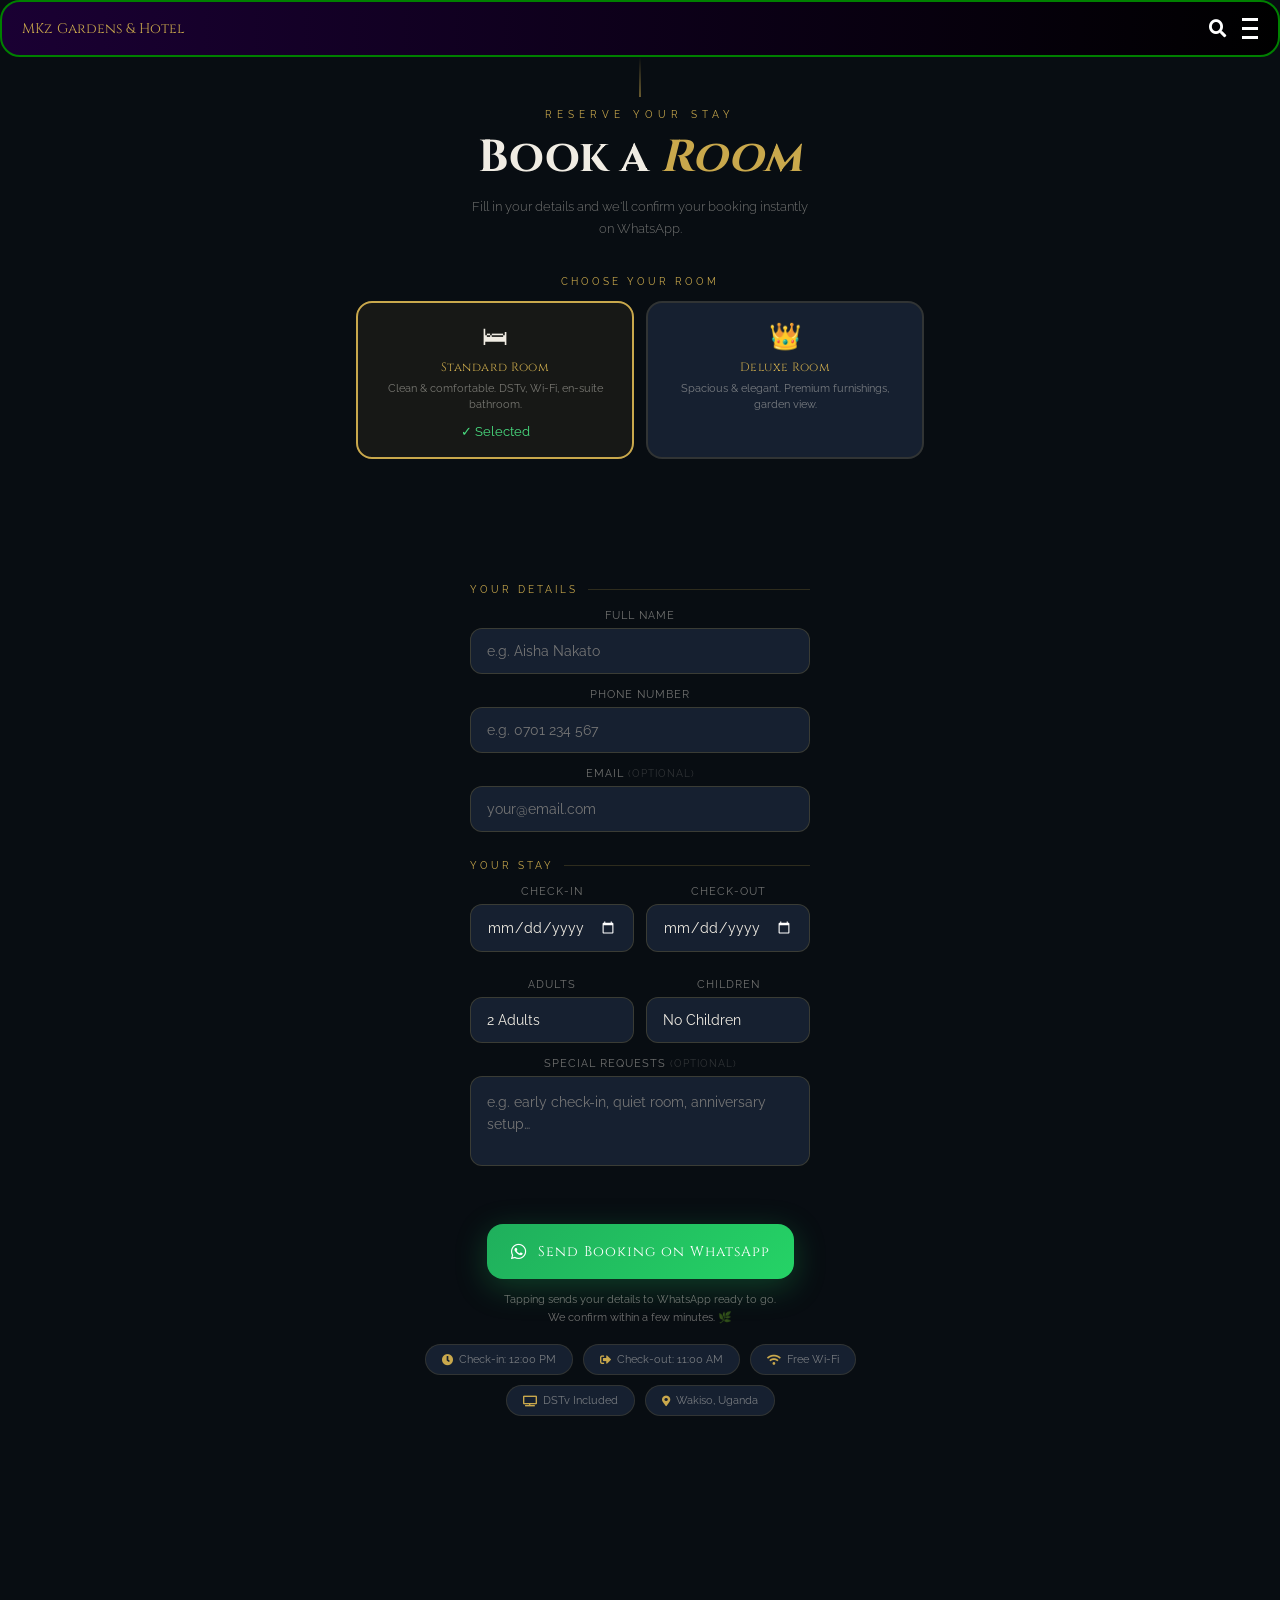
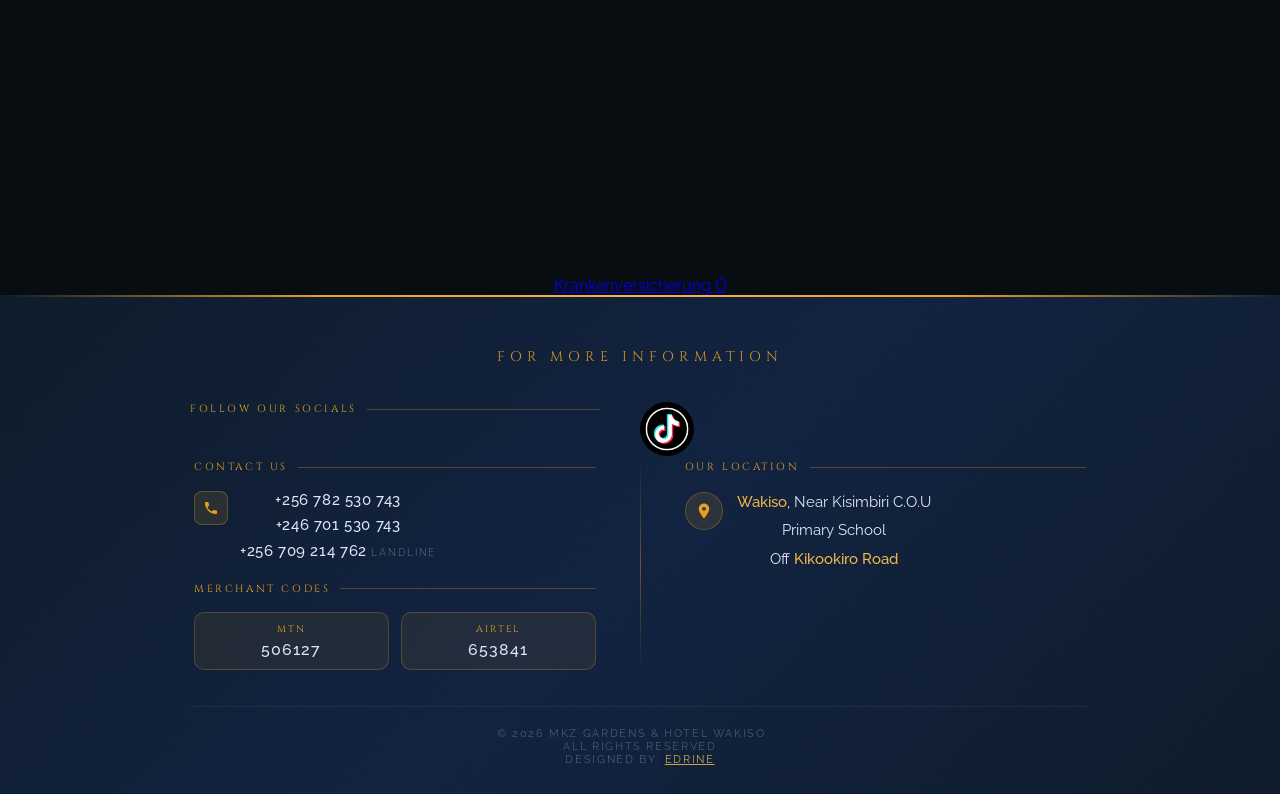
==== booking.html @ ac95d545 "Add files via upload" ====
<!DOCTYPE html>
<html lang="en">
<head>
  <meta charset="UTF-8">
  <meta name="viewport" content="width=device-width, initial-scale=1.0, user-scalable=no">
  <meta name="description" content="Book a room at MKz Gardens & Hotel Wakiso. Standard and Deluxe rooms available. Book via WhatsApp instantly.">
  <meta name="robots" content="index, follow">
  <meta property="og:title" content="Book a Room — MKz Gardens & Hotel Wakiso">
  <meta property="og:description" content="Reserve your room at MKz Gardens & Hotel. Instant WhatsApp booking.">
  <title>Book a Room — MKz Gardens & Hotel Wakiso</title>
  
    <link rel="stylesheet" href="style.css">

  <link href="https://fonts.googleapis.com/css2?family=Cinzel:wght@400;600;700&family=Raleway:wght@300;400;500;600&display=swap" rel="stylesheet">
  <link rel="stylesheet" href="https://cdnjs.cloudflare.com/ajax/libs/font-awesome/5.1.0/css/all.css" crossorigin="anonymous">
  <link rel="stylesheet" href="style-hamburger.css">
  <link rel="stylesheet" href="style-search.css">

  <style>
    *, *::before, *::after { box-sizing: border-box; margin: 0; padding: 0; }

    :root {
      --green: #0f3d2e;
      --gold: #c9a84c;
      --gold-light: #e8c97a;
      --dark: #080d12;
      --dark2: #0f1820;
      --dark3: #162030;
      --white: #f0ece3;
      --muted: rgba(240,236,227,0.45);
    }

    html { scroll-behavior: smooth; }

    body {
      background: var(--dark);
      color: var(--white);
      font-family: 'Raleway', sans-serif;
      min-height: 100vh;
      overflow-x: hidden;
    }

    /* NAV */
    nav {
      display: flex;
      justify-content: space-between;
      align-items: center;
      background: linear-gradient(to right, #1a0033, #000);
      border: 2px solid green;
      border-radius: 20px;
      padding: 10px 20px;
      font-size: 16px;
      color: #fff;
      position: sticky;
      top: 0;
      z-index: 1000;
    }
    .logo { font-family: 'Cinzel', serif; font-size: 14px; color: var(--gold); }

    /* PAGE HEADER */
    .page-header {
      text-align: center;
      padding: 52px 20px 36px;
      position: relative;
    }
    .page-header::before {
      content: '';
      position: absolute;
      top: 0; left: 50%; transform: translateX(-50%);
      width: 1px; height: 40px;
      background: linear-gradient(to bottom, transparent, var(--gold));
    }
    .page-eyebrow {
      font-size: 10px;
      letter-spacing: 5px;
      text-transform: uppercase;
      color: var(--gold);
      margin-bottom: 12px;
    }
    .page-header h1 {
      font-family: 'Cinzel', serif;
      font-size: clamp(1.8rem, 6vw, 2.8rem);
      color: var(--white);
      line-height: 1.15;
      margin-bottom: 12px;
    }
    .page-header h1 em { font-style: italic; color: var(--gold); }
    .page-header p {
      font-size: 13px;
      color: var(--muted);
      font-weight: 300;
      max-width: 340px;
      margin: 0 auto;
      line-height: 1.7;
    }

    /* ROOM PICKER */
    .room-picker {
      padding: 0 16px 32px;
      max-width: 600px;
      margin: 0 auto;
    }
    .picker-label {
      font-size: 10px;
      letter-spacing: 3px;
      text-transform: uppercase;
      color: var(--gold);
      margin-bottom: 14px;
      text-align: center;
    }
    .room-cards {
      display: grid;
      grid-template-columns: 1fr 1fr;
      gap: 12px;
    }
    .room-card {
      background: var(--dark3);
      border: 2px solid rgba(201,168,76,0.15);
      border-radius: 16px;
      padding: 18px 14px;
      cursor: pointer;
      transition: border-color 0.3s, background 0.3s, transform 0.2s;
      text-align: center;
      user-select: none;
    }
    .room-card:hover { transform: translateY(-2px); border-color: rgba(201,168,76,0.4); }
    .room-card.selected {
      border-color: var(--gold);
      background: rgba(201,168,76,0.08);
    }
    .room-card.selected .room-check { opacity: 1; }
    .room-ico { font-size: 26px; margin-bottom: 8px; }
    .room-name {
      font-family: 'Cinzel', serif;
      font-size: 12px;
      color: var(--gold);
      letter-spacing: 0.5px;
      margin-bottom: 6px;
    }
    .room-desc { font-size: 11px; color: var(--muted); line-height: 1.5; }
    .room-check {
      opacity: 0;
      font-size: 13px;
      color: #4ade80;
      margin-top: 10px;
      transition: opacity 0.3s;
    }

    /* FORM */
    .booking-form-wrap {
      padding: 0 16px 16px;
      max-width: 600px;
      margin: 0 auto;
    }
    .form-section-label {
      font-size: 10px;
      letter-spacing: 3px;
      text-transform: uppercase;
      color: var(--gold);
      margin-bottom: 14px;
      margin-top: 28px;
      display: flex;
      align-items: center;
      gap: 10px;
    }
    .form-section-label::after {
      content: '';
      flex: 1;
      height: 1px;
      background: rgba(201,168,76,0.2);
    }
    .field { margin-bottom: 14px; }
    .field label {
      display: block;
      font-size: 11px;
      letter-spacing: 1px;
      text-transform: uppercase;
      color: var(--muted);
      margin-bottom: 6px;
    }
    .field input,
    .field select,
    .field textarea {
      width: 100%;
      background: var(--dark3);
      border: 1px solid rgba(201,168,76,0.2);
      border-radius: 12px;
      padding: 14px 16px;
      color: var(--white);
      font-family: 'Raleway', sans-serif;
      font-size: 14px;
      outline: none;
      transition: border-color 0.3s, background 0.3s;
      appearance: none;
      -webkit-appearance: none;
    }
    .field input:focus,
    .field select:focus,
    .field textarea:focus {
      border-color: var(--gold);
      background: rgba(201,168,76,0.05);
    }
    .field input[type="date"] { color-scheme: dark; }
    .field select option { background: #162030; }
    .field textarea { resize: none; height: 90px; line-height: 1.6; }

    .date-row {
      display: grid;
      grid-template-columns: 1fr 1fr;
      gap: 12px;
    }
    .guests-row {
      display: grid;
      grid-template-columns: 1fr 1fr;
      gap: 12px;
    }

    /* nights badge */
    .nights-wrap { text-align: center; margin: 2px 0 12px; }
    .nights-badge {
      display: none;
      font-size: 12px;
      color: var(--gold);
      background: rgba(201,168,76,0.1);
      border-radius: 20px;
      padding: 6px 18px;
      border: 1px solid rgba(201,168,76,0.2);
    }
    .nights-badge.show { display: inline-block; }

    /* SUBMIT */
    .submit-wrap {
      padding: 24px 16px 16px;
      max-width: 600px;
      margin: 0 auto;
    }
    .btn-whatsapp {
      display: flex;
      align-items: center;
      justify-content: center;
      gap: 10px;
      width: 100%;
      background: linear-gradient(135deg, #1faf5c, #25d366);
      color: white;
      border: none;
      border-radius: 16px;
      padding: 18px 24px;
      font-family: 'Cinzel', serif;
      font-size: 14px;
      letter-spacing: 1px;
      cursor: pointer;
      transition: opacity 0.3s, transform 0.2s;
      box-shadow: 0 8px 32px rgba(37,211,102,0.25);
    }
    .btn-whatsapp:hover { opacity: 0.92; transform: translateY(-2px); }
    .btn-whatsapp:active { transform: scale(0.98); }
    .btn-whatsapp i { font-size: 18px; }

    .form-note {
      text-align: center;
      font-size: 11px;
      color: var(--muted);
      margin-top: 12px;
      line-height: 1.7;
    }

    /* GOLD DIVIDER */
    .gold-divider {
      height: 1px;
      background: linear-gradient(to right, transparent, rgba(201,168,76,0.3), transparent);
      margin: 32px auto;
      max-width: 600px;
    }

    /* INFO STRIP */
    .info-strip {
      display: flex;
      justify-content: center;
      flex-wrap: wrap;
      gap: 10px;
      padding: 0 16px 60px;
      max-width: 600px;
      margin: 0 auto;
    }
    .info-pill {
      background: var(--dark3);
      border: 1px solid rgba(201,168,76,0.15);
      border-radius: 20px;
      padding: 8px 16px;
      font-size: 11px;
      color: var(--muted);
      display: flex;
      align-items: center;
      gap: 6px;
    }
    .info-pill i { color: var(--gold); font-size: 11px; }

    /* FADE UP */
    .fade-up {
      opacity: 0;
      transform: translateY(28px);
      transition: opacity 0.6s ease, transform 0.6s ease;
    }
    .fade-up.active { opacity: 1; transform: translateY(0); }
  </style>
</head>
<body>

<!-- NAV -->
<nav class="nav">
  <p class="logo">MKz Gardens & Hotel</p>
  <i class="fas fa-search" id="search-trigger" title="Search"></i>
  <div class="hamburger" id="hamburger">
    <span></span><span></span><span></span>
  </div>
</nav>

<div class="overlay" id="overlay"></div><div class="menu" id="menu">
  <a href="index.html">About us</a>
  <a href="booking.html">Our Rooms</a>
  <a href="restaurant.html">Restaurant</a>
  <a href="sauna.html">Wellness</a>
  
<!---=====DROP DOWN=====----->
<div class="info-card">
  <div class="info-card-header" onclick="toggleCard(this)">
    <span>🌿 Quick Links</span>
    <span class="info-card-arrow">▼</span>
  </div>
  <div class="info-card-body">
<ul>
<a href="booking.html#page-header fade-up"><p>Booking Form</p></a>
<a href="restaurant.html#menu-section"><p>Menu</p></a>
<a href="restaurant.html#wines-menu"><p>Bar </p></a>
<a href="index.html#mkz-gallery"><p>️Gallery</p></a>
<a href="Booking.html#direction-maps"><p>Online Direction 🗺️</p></a>


      
</ul>
</div>
  
  </div>
  <script>
  //--------dropdown-----========
function toggleCard(header) {
  const card = header.parentElement;
  card.classList.toggle('open');
}
</script>
</div>


<!-- SEARCH OVERLAY -->
<div class="search-overlay" id="searchOverlay">
  <div class="search-modal">
    <div class="search-top">
      <div class="search-input-wrap">
        <i class="fas fa-search search-input-icon"></i>
        <input type="text" id="searchInput" placeholder="Search rooms, menu, billing…" autocomplete="off"/>
        <button id="searchClear" class="search-clear-btn">✕</button>
      </div>
      <button class="search-close-btn" id="searchClose">Close</button>
    </div>
    <div class="search-tabs" id="searchTabs" style="display:none">
      <button class="stab active" data-cat="all">All <span id="cnt-all">0</span></button>
      <button class="stab" data-cat="rooms">🛏 Rooms <span id="cnt-rooms">0</span></button>
      <button class="stab" data-cat="menu">🍽 Menu <span id="cnt-menu">0</span></button>
      <button class="stab" data-cat="billing">💳 Billing <span id="cnt-billing">0</span></button>
      <button class="stab" data-cat="general">🌿 General <span id="cnt-general">0</span></button>
    </div>
    <div class="search-meta" id="searchMeta"></div>
    <div class="search-results" id="searchResults"></div>
    <div class="search-empty" id="searchEmpty">
      <div style="font-size:2rem">🔍</div>
      <p>No results found.</p>
    </div>
    <div class="search-initial" id="searchInitial">
      <p>Try searching for:</p>
      <div class="search-hints">
        <span class="hint" onclick="fillSearch('standard room')">Standard Room</span>
        <span class="hint" onclick="fillSearch('deluxe')">Deluxe</span>
        <span class="hint" onclick="fillSearch('wifi')">WiFi</span>
        <span class="hint" onclick="fillSearch('check out')">Check-out</span>
      </div>
    </div>
  </div>
</div>

<!-- PAGE HEADER -->
<div class="page-header fade-up" id="page-header fade-up">
  <div class="page-eyebrow">Reserve Your Stay</div>
  <h1>Book a <em>Room</em></h1>
  <p>Fill in your details and we'll confirm your booking instantly on WhatsApp.</p>
</div>

<!-- ROOM PICKER -->
<div class="room-picker fade-up">
  <div class="picker-label">Choose Your Room</div>
  <div class="room-cards">

    <div class="room-card selected" data-room="Standard Room" onclick="selectRoom(this)">
      <div class="room-ico">🛏</div>
      <div class="room-name">Standard Room</div>
      <div class="room-desc">Clean & comfortable. DSTv, Wi-Fi, en-suite bathroom.</div>
      <div class="room-check">✓ Selected</div>
    </div>

    <div class="room-card" data-room="Deluxe Room" onclick="selectRoom(this)">
      <div class="room-ico">👑</div>
      <div class="room-name">Deluxe Room</div>
      <div class="room-desc">Spacious & elegant. Premium furnishings, garden view.</div>
      <div class="room-check">✓ Selected</div>
    </div>

  </div>
</div>

<div class="gold-divider"></div>

<!-- FORM -->
<div class="booking-form-wrap fade-up">

  <div class="form-section-label">Your Details</div>

  <div class="field">
    <label for="fname">Full Name</label>
    <input type="text" id="fname" placeholder="e.g. Aisha Nakato" required>
  </div>

  <div class="field">
    <label for="fphone">Phone Number</label>
    <input type="tel" id="fphone" placeholder="e.g. 0701 234 567" required>
  </div>

  <div class="field">
    <label for="femail">Email <span style="opacity:0.4;font-size:10px">(optional)</span></label>
    <input type="email" id="femail" placeholder="your@email.com">
  </div>

  <div class="form-section-label">Your Stay</div>

  <div class="date-row">
    <div class="field">
      <label for="checkin">Check-in</label>
      <input type="date" id="checkin" required>
    </div>
    <div class="field">
      <label for="checkout">Check-out</label>
      <input type="date" id="checkout" required>
    </div>
  </div>

  <div class="nights-wrap">
    <span class="nights-badge" id="nightsBadge"></span>
  </div>

  <div class="guests-row">
    <div class="field">
      <label for="adults">Adults</label>
      <select id="adults">
        <option value="1">1 Adult</option>
        <option value="2" selected>2 Adults</option>
        <option value="3">3 Adults</option>
        <option value="4">4 Adults</option>
      </select>
    </div>
    <div class="field">
      <label for="children">Children</label>
      <select id="children">
        <option value="0" selected>No Children</option>
        <option value="1">1 Child</option>
        <option value="2">2 Children</option>
        <option value="3">3 Children</option>
      </select>
    </div>
  </div>

  <div class="field">
    <label for="notes">Special Requests <span style="opacity:0.4;font-size:10px">(optional)</span></label>
    <textarea id="notes" placeholder="e.g. early check-in, quiet room, anniversary setup…"></textarea>
  </div>

</div>

<!-- SUBMIT -->
<div class="submit-wrap fade-up">
  <button class="btn-whatsapp" onclick="sendBooking()">
    <i class="fab fa-whatsapp"></i>
    Send Booking on WhatsApp
  </button>
  <p class="form-note">
    Tapping sends your details to WhatsApp ready to go.<br>
    We confirm within a few minutes. 🌿
  </p>
</div>

<!-- INFO STRIP -->
<div class="info-strip fade-up">
  <div class="info-pill"><i class="fas fa-clock"></i> Check-in: 12:00 PM</div>
  <div class="info-pill"><i class="fas fa-sign-out-alt"></i> Check-out: 11:00 AM</div>
  <div class="info-pill"><i class="fas fa-wifi"></i> Free Wi-Fi</div>
  <div class="info-pill"><i class="fas fa-tv"></i> DSTv Included</div>
  <div class="info-pill"><i class="fas fa-map-marker-alt"></i> Wakiso, Uganda</div>
</div>

<script src="script-hamburger.js"></script>
<script src="script-search.js"></script>

<script>
  // ROOM SELECTION
  let selectedRoom = 'Standard Room';
  function selectRoom(card) {
    document.querySelectorAll('.room-card').forEach(c => c.classList.remove('selected'));
    card.classList.add('selected');
    selectedRoom = card.dataset.room;
  }

  // NIGHTS COUNTER
  const checkinEl  = document.getElementById('checkin');
  const checkoutEl = document.getElementById('checkout');
  const badge      = document.getElementById('nightsBadge');

  const today = new Date().toISOString().split('T')[0];
  checkinEl.min = today;
  checkoutEl.min = today;

  function updateNights() {
    const ci = new Date(checkinEl.value);
    const co = new Date(checkoutEl.value);
    if (checkinEl.value && checkoutEl.value && co > ci) {
      const nights = Math.round((co - ci) / (1000 * 60 * 60 * 24));
      badge.textContent = `🌙 ${nights} night${nights > 1 ? 's' : ''}`;
      badge.classList.add('show');
    } else {
      badge.classList.remove('show');
    }
  }
  checkinEl.addEventListener('change', () => { checkoutEl.min = checkinEl.value; updateNights(); });
  checkoutEl.addEventListener('change', updateNights);

  // SEND BOOKING
  function sendBooking() {
    const name     = document.getElementById('fname').value.trim();
    const phone    = document.getElementById('fphone').value.trim();
    const email    = document.getElementById('femail').value.trim();
    const checkin  = checkinEl.value;
    const checkout = checkoutEl.value;
    const adults   = document.getElementById('adults').value;
    const children = document.getElementById('children').value;
    const notes    = document.getElementById('notes').value.trim();

    if (!name)     { alert('Please enter your full name.'); return; }
    if (!phone)    { alert('Please enter your phone number.'); return; }
    if (!checkin)  { alert('Please select a check-in date.'); return; }
    if (!checkout) { alert('Please select a check-out date.'); return; }
    if (new Date(checkout) <= new Date(checkin)) {
      alert('Check-out must be after check-in.'); return;
    }

    const nights = Math.round((new Date(checkout) - new Date(checkin)) / (1000 * 60 * 60 * 24));

    let msg =
`Hello MKz Gardens & Hotel 🌿

I would like to book a room:

🛏 Room: ${selectedRoom}
👤 Name: ${name}
📞 Phone: ${phone}${email ? `\n📧 Email: ${email}` : ''}
📅 Check-in: ${checkin}
📅 Check-out: ${checkout}
🌙 Nights: ${nights}
👥 Guests: ${adults} adult${adults > 1 ? 's' : ''}${children > 0 ? `, ${children} child${children > 1 ? 'ren' : ''}` : ''}${notes ? `\n\n📝 Requests: ${notes}` : ''}

Please confirm availability. Thank you!`;

    window.location.href = `https://wa.me/256701114363?text=${encodeURIComponent(msg)}`;
  }

  // SCROLL ANIMATIONS
  const obs = new IntersectionObserver(entries => {
    entries.forEach(e => {
      if (e.isIntersecting) { e.target.classList.add('active'); obs.unobserve(e.target); }
    });
  }, { threshold: 0.08 });
  document.querySelectorAll('.fade-up').forEach(el => obs.observe(el));
</script>


<iframe id="direction-maps" width="400" height="400" frameborder="0" scrolling="no" marginheight="0" marginwidth="0" id="gmap_canvas" src="https://maps.google.com/maps?width=400&amp;height=400&amp;hl=en&amp;q=MKz%20gardens%20&amp;%20Hotel%20Wakiso%20wakiso%20+(mkz%20gardens%20hotel%20)&amp;t=k&amp;z=13&amp;ie=UTF8&amp;iwloc=B&amp;output=embed"></iframe> <a href='https://www.privat-krankenversicherung-vergleich.at/'>Krankenversicherung Ö</a> <script type='text/javascript' src='https://embedmaps.com/google-maps-authorization/script.js?id=366fab350fab3b4d24bafefac32c3129ab3a06ba'></script>


</body>
<!-- FOOTER -->
<section id="footer">
<footer>
  <div class="footer-inner">

    <p class="footer-heading">For More Information</p>
    
<div class="footer-grid">
   <div class="section-label">Follow Our Socials</div>
   
   
   <a href="https://www.tiktok.com/@mkzgardens0" target="_blank">
     <img src="tiktok.png" width="54px" style="border-radius:50%;">
</a>

  </div>

    <div class="footer-grid">

      <!-- Left: Phone numbers & merchant codes -->
      <div class="contact-block">
        <div class="section-label">Contact Us</div>

        <div class="phone-row">
          <div class="phone-icon">
            <!-- Phone wave icon -->
            <svg viewBox="0 0 24 24" xmlns="http://www.w3.org/2000/svg">
              <path d="M6.6 10.8c1.4 2.8 3.8 5.1 6.6 6.6l2.2-2.2c.3-.3.7-.4 1-.2 1.1.4 2.3.6 3.6.6.6 0 1 .4 1 1V20c0 .6-.4 1-1 1-9.4 0-17-7.6-17-17 0-.6.4-1 1-1h3.5c.6 0 1 .4 1 1 0 1.3.2 2.5.6 3.6.1.3 0 .7-.2 1L6.6 10.8z"/>
            </svg>
          </div>
          <div class="phone-numbers">
            <span class="phone-num">+256 782 530 743</span>
            <span class="phone-num">+246 701 530 743</span>
            <span class="phone-num">+256 709 214 762 <span class="phone-tag">Landline</span></span>
          </div>
        </div>

        <div class="section-label" style="margin-top:20px;">Merchant Codes</div>
        <div class="merchant-row">
          <div class="merchant-pill">
            <span class="merchant-network">MTN</span>
            <span class="merchant-code">506127</span>
          </div>
          <div class="merchant-pill">
            <span class="merchant-network">Airtel</span>
            <span class="merchant-code">653841</span>
          </div>
        </div>
      </div>

      <!-- Vertical divider -->
      <div class="divider-line"></div>

      <!-- Right: Location -->
      <div class="location-block">
        <div class="section-label">Our Location</div>
        <div class="location-body">
          <div class="location-pin">
            <svg viewBox="0 0 24 24" xmlns="http://www.w3.org/2000/svg">
              <path d="M12 2C8.13 2 5 5.13 5 9c0 5.25 7 13 7 13s7-7.75 7-13c0-3.87-3.13-7-7-7zm0 9.5c-1.38 0-2.5-1.12-2.5-2.5s1.12-2.5 2.5-2.5 2.5 1.12 2.5 2.5-1.12 2.5-2.5 2.5z"/>
            </svg>
          </div>
          <div class="location-text">
            <span class="location-line"><strong>Wakiso</strong>, Near Kisimbiri C.O.U</span>
            <span class="location-line">Primary School</span>
            <span class="location-line">Off <strong>Kikookiro Road</strong></span>
          </div>
        </div>
      </div>

    </div>

    <div class="footer-bottom" id="Contact">
        <p>© 2026 MKz Gardens & Hotel Wakiso &nbsp;·&nbsp; </p>
      All Rights Reserved
      <p>Designed by: <a style="color:var(--gold)" href="tel:356701115463">Edrine</a></p>
    </div>

  </div>
</footer>
</section>
</html>
---- style.css ----
*, *::before, *::after { box-sizing: border-box; margin: 0; padding: 0; }

    :root {
      --green: #0f3d2e;
      --gold: #c9a84c;
      --gold-light: #e8c97a;
      --dark: #080d12;
      --dark2: #0f1820;
      --dark3: #162030;
      --white: #f0ece3;
      --muted: rgba(240,236,227,0.45);
    }

    html { scroll-behavior: smooth; }

    body {
      background: var(--dark);
      color: var(--white);
      font-family: 'Raleway', sans-serif;
      min-height: 100vh;
      overflow-x: hidden;
    }



body {
  margin: 0;
  font-family: Arial, sans-serif;
  background: #0f0f1a;
  color: white;
  text-align: center;
}

.background-image {
  height: 100vh;
  background-image: url(i.jpg);
  background-repeat: no-repeat;
  background-size: cover;
  background-position: center;
}

 nav {
      display: flex;
      justify-content: space-between;
      align-items: center;
      background: linear-gradient(to right, #1a0033, #000);
      border: 2px solid green;
      border-radius: 20px;
      padding: 10px 20px;
      font-size: 16px;
      color: #fff;
      position: sticky;
      top: 0;
      z-index: 1000;
    }
.logo { font-family: 'Cinzel', serif; font-size: 14px; color: var(--gold); }

/*Drop down*/
  .info-card {
  border: 1px solid rgba(15,61,46,0.2);
  border-radius: 12px;
  margin-bottom: 12px;
  overflow: hidden;
}
.info-card-header {
  background: #0f3d2e;
  color: white;
  padding: 16px 20px;
  display: flex;
  justify-content: space-between;
  align-items: center;
  cursor: pointer;
  font-size: 15px;
}
.info-card-arrow {
  transition: transform 0.3s;
}
.info-card.open .info-card-arrow {
  transform: rotate(180deg);
}
.info-card-body {
  max-height: 0;
  overflow: hidden;
  transition: max-height 0.4s ease, padding 0.3s;
  background: #f5f0e;
  padding: 0 20px;
  font-size: 14px;
  color: #2c7;
  text-align: left;
}

.info-card-body ul{
  color: black;
  
}

.info-card.open .info-card-body {
  max-height: 300px;
  padding: 16px 20px;
}


.material-symbols-outlined {
  font-variation-settings:
  'FILL' 0,
  'wght' 400,
  'GRAD' 0,
  'opsz' 48
}

.hero {
  position: relative;
  height: calc(100vh - 60px);
  overflow: hidden;
}

.slides {
  position: absolute;
  top: 0;
  left: 0;
  height: 100%;
  width: 100%;
}
.slide {
  width: 100%;
  height: 100%;
  position: absolute;
  top: 0;
  left: 0;
  object-fit: cover;
  opacity: 0;
  transition: opacity 1s ease-in-out;
}
.slide.active {
  opacity: 1;
}

.hero-text {
  position: absolute;
  top: 50%;
  left: 50%;
  transform: translate(-50%, -50%);
  color: white;
  text-align: center;
  background: rgba(0,0,0,0.4);
  padding: 20px;
  border-radius: 10px;
  font-family: 'Tangerine', serif;
}
.btn {
  background: #f04e30;
  color: white;
  padding: 10px 20px;
  margin-top: 10px;
  display: inline-block;
  text-decoration: none;
  border-radius: 5px;
}
.description{
  font-family: 'merienda', serif;
}


.section {
  padding: 60px 20px;
}

/* Animations */
.fade-in {
  opacity: 0;
  animation: fadeIn 1s forwards;
}

.fade-in.delay {
  animation-delay: 0.5s;
}

.fade-in.delay2 {
  animation-delay: 1s;
}

@keyframes fadeIn {
  to {
    opacity: 1;
  }
}

.fade-up {
  opacity: 0;
  transform: translateY(40px);
  transition: 1s;
}

.fade-up.active {
  opacity: 1;
  transform: translateY(0);
}

.zoom {
  transform: scale(0.8);
  opacity: 0;
  transition: 1s;
}

.zoom.active {
  transform: scale(1);
  opacity: 1;
}

/*continuing editing :-)*/

/* ===== SHARED SECTION HEADING ===== */
.section-eyebrow {
  font-size: 10px;
  letter-spacing: 4px;
  text-transform: uppercase;
  color: #c9a84c;
  font-weight: 500;
  margin-bottom: 8px;
}
.section-title-text {
  font-family: 'Cinzel', serif;
  font-size: clamp(1.5rem, 5vw, 2.2rem);
  color: #c9a84c;
  margin-bottom: 32px;
}

/* ===== SERVICES OVERVIEW ===== */
.services-section {
  padding: 60px 16px 48px;
  text-align: center;
  background: #0f0f1a;
}
.services-grid {
  display: grid;
  grid-template-columns: 1fr 1fr;
  gap: 14px;
  max-width: 720px;
  margin: 0 auto;
}
.service-card {
  background: #1a1a2e;
  border: 1px solid rgba(201,168,76,0.2);
  border-radius: 16px;
  overflow: hidden;
  text-decoration: none;
  color: inherit;
  display: flex;
  flex-direction: column;
  transition: transform 0.3s, border-color 0.3s;
}
.service-card:hover {
  transform: translateY(-4px);
  border-color: rgba(201,168,76,0.6);
}
.service-img-wrap {
  height: 130px;
  overflow: hidden;
  background: #0f3d2e;
}
.service-img-wrap img {
  width: 100%;
  height: 100%;
  object-fit: cover;
  display: block;
  transition: transform 0.4s;
}
.service-card:hover .service-img-wrap img {
  transform: scale(1.06);
}
.service-body {
  padding: 14px 12px 16px;
  text-align: left;
  flex: 1;
  display: flex;
  flex-direction: column;
}
.service-icon {
  font-size: 20px;
  margin-bottom: 6px;
}
.service-body h3 {
  font-family: 'Cinzel', serif;
  font-size: 0.85rem;
  color: #c9a84c;
  margin-bottom: 6px;
}
.service-body p {
  font-size: 11px;
  color: rgba(255,255,255,0.55);
  line-height: 1.6;
  flex: 1;
}
.service-link {
  font-size: 11px;
  color: #4ade80;
  margin-top: 10px;
  font-weight: 500;
  letter-spacing: 0.5px;
}

/* ===== PHOTO GALLERY ===== */
.gallery-section {
  padding: 48px 16px;
  text-align: center;
  background: #0a0a14;
}
.home-gallery {
  display: grid;
  grid-template-columns: 1fr 1fr;
  grid-template-rows: 160px 160px;
  gap: 10px;
  max-width: 720px;
  margin: 0 auto;
}
.hg-card {
  position: relative;
  border-radius: 14px;
  overflow: hidden;
  background: #1a1a2e;
}
.hg-card.hg-tall { grid-row: span 2; }
.hg-card.hg-wide { grid-column: span 2; }
.hg-card img {
  width: 100%; height: 100%;
  object-fit: cover; display: block;
  transition: transform 0.4s ease;
}
.hg-card:hover img { transform: scale(1.05); }
.hg-label {
  position: absolute;
  bottom: 0; left: 0; right: 0;
  background: linear-gradient(transparent, rgba(0,0,0,0.7));
  color: #c9a84c;
  font-size: 11px;
  font-weight: 500;
  letter-spacing: 1px;
  text-transform: uppercase;
  padding: 24px 12px 10px;
}

/* ===== MORE SERVICES ===== */
.more-services-section {
  padding: 60px 16px 64px;
  text-align: center;
  background: #0f0f1a;
}
.services-list-grid {
  display: grid;
  grid-template-columns: 1fr 1fr;
  gap: 14px;
  max-width: 720px;
  margin: 0 auto;
  text-align: left;
}
.svc-item {
  background: #1a1a2e;
  border: 1px solid rgba(201,168,76,0.15);
  border-radius: 14px;
  padding: 16px 14px;
  display: flex;
  gap: 12px;
  align-items: flex-start;
  transition: border-color 0.3s;
}
.svc-item:hover {
  border-color: rgba(201,168,76,0.45);
}
.svc-ico {
  font-size: 22px;
  flex-shrink: 0;
  margin-top: 2px;
}
.svc-item strong {
  display: block;
  font-size: 12px;
  color: #c9a84c;
  font-family: 'Cinzel', serif;
  letter-spacing: 0.5px;
  margin-bottom: 4px;
}
.svc-item p {
  font-size: 11px;
  color: rgba(255,255,255,0.5);
  line-height: 1.6;
  margin: 0;
}

@media (max-width: 420px) {
  .services-grid { grid-template-columns: 1fr; }
  .services-list-grid { grid-template-columns: 1fr; }
  .home-gallery { grid-template-rows: 140px 140px; }
}

/*more-services old*/
.more-services {
  justify-content: space-between;
  text-align: left;
}
.more-services-text { color: green; }

/* ===== ABOUT SECTION ===== */
.about-section {
  padding: 64px 16px 72px;
  text-align: center;
  background: #0a0f14;
  border-top: 1px solid rgba(201,168,76,0.12);
}

/* tagline */
.about-tagline {
  display: flex;
  align-items: center;
  gap: 14px;
  max-width: 480px;
  margin: 0 auto 28px;
}
.tagline-rule {
  flex: 1;
  height: 1px;
  background: linear-gradient(to right, transparent, rgba(201,168,76,0.4));
}
.about-tagline .tagline-rule:last-child {
  background: linear-gradient(to left, transparent, rgba(201,168,76,0.4));
}
.tagline-text {
  font-family: 'Cinzel', serif;
  font-size: 13px;
  color: #c9a84c;
  letter-spacing: 1px;
  white-space: nowrap;
  font-style: italic;
}

/* mission + vision grid */
.mv-grid {
  display: grid;
  grid-template-columns: 1fr;
  gap: 14px;
  max-width: 680px;
  margin: 0 auto 40px;
}
.mv-card {
  background: #162030;
  border: 1px solid rgba(201,168,76,0.18);
  border-radius: 18px;
  padding: 24px 20px;
  text-align: left;
  transition: border-color 0.3s;
}
.mv-card:hover { border-color: rgba(201,168,76,0.4); }
.mv-icon { font-size: 26px; margin-bottom: 10px; }
.mv-title {
  font-family: 'Cinzel', serif;
  font-size: 13px;
  color: #c9a84c;
  letter-spacing: 1px;
  margin-bottom: 10px;
  text-transform: uppercase;
}
.mv-card p {
  font-size: 13px;
  color: rgba(240,236,227,0.55);
  line-height: 1.85;
  font-weight: 300;
}

/* core values */
.values-wrap {
  max-width: 680px;
  margin: 0 auto;
  background: #162030;
  border: 1px solid rgba(201,168,76,0.15);
  border-radius: 18px;
  padding: 28px 20px;
}
.values-grid {
  display: grid;
  grid-template-columns: 1fr 1fr;
  gap: 14px;
  text-align: left;
}
.value-item {
  display: flex;
  gap: 10px;
  align-items: flex-start;
}
.value-ico { font-size: 18px; flex-shrink: 0; margin-top: 2px; }
.value-item strong {
  display: block;
  font-size: 11px;
  color: #c9a84c;
  font-family: 'Cinzel', serif;
  letter-spacing: 0.5px;
  margin-bottom: 3px;
}
.value-item p {
  font-size: 11px;
  color: rgba(240,236,227,0.45);
  line-height: 1.6;
  margin: 0;
}

@media (max-width: 420px) {
  .values-grid { grid-template-columns: 1fr; }
  .mv-grid { grid-template-columns: 1fr; }
}

#footer {
  background-color: #030712;
  bottom: 0;
  margin-bottom: 0;
}






/*footer*/
    *, *::before, *::after { box-sizing: border-box; margin: 0; padding: 0; }

    body {
      min-height: 100vh;
      display: flex;
      flex-direction: column;
      justify-content: flex-end;
      background: #1a1a2e;
      font-family: 'Raleway', sans-serif;
    }

    footer {
      background: linear-gradient(135deg, #0d1b2a 0%, #112240 50%, #0d1b2a 100%);
      color: #e0e6f0;
      padding: 52px 40px 28px;
      position: relative;
      overflow: hidden;
    }

    /* Subtle noise texture overlay */
    footer::before {
      content: '';
      position: absolute;
      inset: 0;
      background-image: url("data:image/svg+xml,%3Csvg viewBox='0 0 200 200' xmlns='http://www.w3.org/2000/svg'%3E%3Cfilter id='n'%3E%3CfeTurbulence type='fractalNoise' baseFrequency='0.85' numOctaves='4' stitchTiles='stitch'/%3E%3C/filter%3E%3Crect width='100%25' height='100%25' filter='url(%23n)' opacity='0.04'/%3E%3C/svg%3E");
      opacity: 0.35;
      pointer-events: none;
    }

    /* Glowing top border */
    footer::after {
      content: '';
      position: absolute;
      top: 0; left: 0; right: 0;
      height: 2px;
      background: linear-gradient(90deg, transparent, #e8a020, #f0b845, #e8a020, transparent);
    }

    .footer-inner {
      max-width: 900px;
      margin: 0 auto;
      position: relative;
      z-index: 1;
    }

    .footer-heading {
      font-family: 'Cinzel', serif;
      font-size: clamp(0.75rem, 2vw, 0.88rem);
      letter-spacing: 0.35em;
      text-transform: uppercase;
      color: #e8a020;
      text-align: center;
      margin-bottom: 36px;
      opacity: 0.9;
    }

    .footer-grid {
      display: grid;
      grid-template-columns: 1fr 1px 1fr;
      gap: 0 40px;
      align-items: start;
    }

    .divider-line {
      width: 1px;
      background: linear-gradient(to bottom, transparent, rgba(232,160,32,0.4), transparent);
      align-self: stretch;
    }

    /* Section titles */
    .section-label {
      font-family: 'Cinzel', serif;
      font-size: 0.65rem;
      letter-spacing: 0.25em;
      text-transform: uppercase;
      color: #e8a020;
      margin-bottom: 16px;
      display: flex;
      align-items: center;
      gap: 10px;
    }
    .section-label::after {
      content: '';
      flex: 1;
      height: 1px;
      background: rgba(232,160,32,0.3);
    }

    /* Phone block */
    .contact-block { padding: 0 4px; }

    .phone-row {
      display: flex;
      align-items: flex-start;
      gap: 12px;
      margin-bottom: 14px;
    }

    .phone-icon {
      width: 34px;
      height: 34px;
      background: rgba(232,160,32,0.12);
      border: 1px solid rgba(232,160,32,0.3);
      border-radius: 8px;
      display: flex;
      align-items: center;
      justify-content: center;
      flex-shrink: 0;
      margin-top: 1px;
    }

    .phone-icon svg { width: 16px; height: 16px; fill: #e8a020; }

    .phone-numbers { display: flex; flex-direction: column; gap: 4px; }

    .phone-num {
      font-size: clamp(0.82rem, 2vw, 0.95rem);
      font-weight: 500;
      color: #dde6f5;
      letter-spacing: 0.04em;
      line-height: 1.4;
      transition: color 0.2s;
    }
    .phone-num:hover { color: #f0b845; }

    .phone-tag {
      font-size: 0.65rem;
      letter-spacing: 0.18em;
      text-transform: uppercase;
      color: rgba(200,215,240,0.45);
      font-weight: 300;
    }

    /* Merchant codes */
    .merchant-row {
      display: flex;
      gap: 12px;
      margin-top: 6px;
    }

    .merchant-pill {
      display: flex;
      flex-direction: column;
      align-items: center;
      background: rgba(232,160,32,0.08);
      border: 1px solid rgba(232,160,32,0.25);
      border-radius: 10px;
      padding: 10px 16px;
      flex: 1;
      transition: background 0.2s, border-color 0.2s;
    }
    .merchant-pill:hover {
      background: rgba(232,160,32,0.15);
      border-color: rgba(232,160,32,0.5);
    }

    .merchant-network {
      font-family: 'Cinzel', serif;
      font-size: 0.6rem;
      letter-spacing: 0.2em;
      color: #e8a020;
      text-transform: uppercase;
      margin-bottom: 4px;
    }
    .merchant-code {
      font-size: 1rem;
      font-weight: 500;
      color: #dde6f5;
      letter-spacing: 0.06em;
    }

    /* Location block */
    .location-block { padding: 0 4px; }

    .location-body {
      display: flex;
      gap: 14px;
      align-items: flex-start;
    }

    .location-pin {
      width: 38px;
      height: 38px;
      background: rgba(232,160,32,0.12);
      border: 1px solid rgba(232,160,32,0.3);
      border-radius: 50%;
      display: flex;
      align-items: center;
      justify-content: center;
      flex-shrink: 0;
      margin-top: 2px;
      animation: pulse 3s ease-in-out infinite;
    }
    @keyframes pulse {
      0%, 100% { box-shadow: 0 0 0 0 rgba(232,160,32,0.3); }
      50% { box-shadow: 0 0 0 8px rgba(232,160,32,0); }
    }

    .location-pin svg { width: 18px; height: 18px; fill: #e8a020; }

    .location-text { display: flex; flex-direction: column; gap: 4px; }

    .location-line {
      font-size: clamp(0.82rem, 2vw, 0.95rem);
      font-weight: 400;
      color: #dde6f5;
      line-height: 1.6;
    }
    .location-line strong {
      color: #f0b845;
      font-weight: 500;
    }

    /* Bottom strip */
    .footer-bottom {
      margin-top: 36px;
      padding-top: 20px;
      border-top: 1px solid rgba(255,255,255,0.06);
      text-align: center;
      font-size: 0.68rem;
      letter-spacing: 0.15em;
      color: rgba(200,215,240,0.3);
      text-transform: uppercase;
    }

    @media (max-width: 600px) {
      footer { padding: 40px 20px 24px; }
      .footer-grid { grid-template-columns: 1fr; gap: 32px 0; }
      .divider-line { display: none; }
    }
---- style-hamburger.css ----
/* HAMBURGER */
.hamburger {
  width: 16px;
  cursor: pointer;
}

.hamburger span {
  display: block;
  height: 3px;
  background: white;
  margin: 6px 0;
  transition: 0.4s;
}

/* ANIMATION TO X */
.hamburger.active span:nth-child(1) {
  transform: rotate(45deg) translate(5px, 5px);
}
.hamburger.active span:nth-child(2) {
  opacity: 0;
}
.hamburger.active span:nth-child(3) {
  transform: rotate(-45deg) translate(7px, -6px);
}

/* MENU */
.menu {
  position: fixed;
  top: 0;
  left: -100%;
  width: 70%;
  height: 100%;
  background: #0f3d2e;
  display: flex;
  flex-direction: column;
  padding: 60px 20px;
  transition: 0.4s;
  z-index: 99999;
}

.menu a {
  color: white;
  text-decoration: none;
  padding: 15px 0;
  font-size: 18px;
}

/* ACTIVE MENU */
.menu.active {
  left: 0;
}

/* OVERLAY */
.overlay {
  position: fixed;
  top: 0;
  left: 0;
  width: 100%;
  height: 100%;
  backdrop-filter: blur(5px);
  background: rgba(0,0,0,0.5);
  opacity: 0;
  pointer-events: none;
  transition: 0.4s;
}

.overlay.active {
  opacity: 1;
  pointer-events: all;
}
---- style-search.css ----
/* ── SEARCH ICON IN NAV ── */
#search-trigger {
  
  cursor: pointer;
  font-size: 1.1rem;
  transition: color 0.2s;
  margin-left: auto;
  margin-right: 15px;
  
}
#search-trigger:hover { color: #a0e080; }

/* ── SEARCH OVERLAY ── */
.search-overlay {
  display: none;
  position: fixed;
  inset: 0;
  background: rgba(0,0,0,0.75);
  z-index: 9999;
  backdrop-filter: blur(4px);
  align-items: flex-start;
  justify-content: center;
  padding-top: 60px;
}
.search-overlay.open { display: flex; }

.search-modal {
  background: #12102a;
  border: 1.5px solid #2e2a50;
  border-radius: 18px;
  width: 100%;
  max-width: 620px;
  margin: 0 16px;
  padding: 20px;
  max-height: 80vh;
  display: flex;
  flex-direction: column;
  gap: 14px;
  box-shadow: 0 24px 60px rgba(0,0,0,0.6);
}

/* ── SEARCH TOP ROW ── */
.search-top {
  display: flex;
  gap: 10px;
  align-items: center;
}

.search-input-wrap {
  position: relative;
  flex: 1;
}

.search-input-icon {
  position: absolute;
  left: 14px;
  top: 50%;
  transform: translateY(-50%);
  color: #6b6890;
  pointer-events: none;
}

#searchInput {
  width: 100%;
  padding: 13px 40px 13px 40px;
  background: #1e1a3a;
  border: 1.5px solid #3a3460;
  border-radius: 12px;
  color: #fff;
  font-family: Arial, sans-serif;
  font-size: 0.95rem;
  outline: none;
  transition: border-color 0.2s;
}
#searchInput:focus { border-color: #7dff6b; }
#searchInput::placeholder { color: #6b6890; }

.search-clear-btn {
  position: absolute;
  right: 10px;
  top: 50%;
  transform: translateY(-50%);
  background: none;
  border: none;
  color: #6b6890;
  cursor: pointer;
  font-size: 0.85rem;
  display: none;
  padding: 4px;
  transition: color 0.2s;
}
.search-clear-btn:hover { color: #fff; }
.search-clear-btn.visible { display: block; }

.search-close-btn {
  background: none;
  border: 1.5px solid #3a3460;
  color: #aaa;
  border-radius: 10px;
  padding: 10px 14px;
  cursor: pointer;
  font-size: 0.82rem;
  white-space: nowrap;
  transition: all 0.2s;
}
.search-close-btn:hover { border-color: #fff; color: #fff; }

/* ── TABS ── */
.search-tabs {
  display: flex;
  gap: 6px;
  flex-wrap: wrap;
}

.stab {
  padding: 6px 14px;
  border-radius: 30px;
  border: 1.5px solid #3a3460;
  background: transparent;
  color: #8888aa;
  font-size: 0.78rem;
  cursor: pointer;
  transition: all 0.18s;
}
.stab:hover { border-color: #aaa; color: #fff; }
.stab.active { background: #7dff6b; border-color: #7dff6b; color: #0f0f1a; font-weight: 700; }
.stab span {
  background: #1e1a3a;
  border-radius: 20px;
  padding: 1px 6px;
  font-size: 0.68rem;
  margin-left: 3px;
}
.stab.active span { background: rgba(0,0,0,0.18); }

/* ── META ── */
.search-meta {
  font-size: 0.8rem;
  color: #7777aa;
  min-height: 16px;
}
.search-meta strong { color: #7dff6b; }

/* ── RESULTS LIST ── */
.search-results {
  overflow-y: auto;
  display: flex;
  flex-direction: column;
  gap: 8px;
  max-height: 400px;
}

.result-card {
  background: #1e1a3a;
  border: 1.5px solid #2e2a50;
  border-radius: 12px;
  padding: 14px 16px;
  display: flex;
  gap: 12px;
  align-items: flex-start;
  cursor: pointer;
  transition: border-color 0.18s, transform 0.15s;
  animation: sIn 0.2s ease both;
}
@keyframes sIn { from { opacity:0; transform:translateY(6px); } to { opacity:1; transform:translateY(0); } }
.result-card:hover { border-color: #7dff6b; transform: translateY(-1px); }

.r-icon {
  width: 38px; height: 38px;
  border-radius: 10px;
  display: flex; align-items: center; justify-content: center;
  font-size: 1rem; flex-shrink: 0;
}
.r-icon.rooms   { background: rgba(125,255,107,0.12); }
.r-icon.menu    { background: rgba(255,200,70,0.12); }
.r-icon.billing { background: rgba(70,180,255,0.12); }
.r-icon.general { background: rgba(200,100,255,0.12); }

.r-body { flex: 1; min-width: 0; }
.r-cat  { font-size: 0.66rem; text-transform: uppercase; letter-spacing: 0.08em; color: #6b6890; margin-bottom: 3px; }
.r-title { font-size: 0.92rem; font-weight: 700; margin-bottom: 3px; }
.r-title mark { background: rgba(125,255,107,0.2); color: #7dff6b; border-radius: 3px; padding: 0 2px; }
.r-snippet { font-size: 0.79rem; color: #9999bb; white-space: nowrap; overflow: hidden; text-overflow: ellipsis; }
.r-snippet mark { background: transparent; color: #ddd; font-weight: 500; }

.r-badge {
  font-size: 0.7rem;
  padding: 3px 9px;
  border-radius: 20px;
  font-weight: 600;
  white-space: nowrap;
  align-self: flex-start;
  margin-top: 2px;
}
.badge-rooms   { background: rgba(125,255,107,0.15); color: #7dff6b; }
.badge-menu    { background: rgba(255,200,70,0.15);  color: #ffc846; }
.badge-billing { background: rgba(70,180,255,0.15);  color: #46b4ff; }
.badge-general { background: rgba(200,100,255,0.15); color: #c864ff; }

/* ── EMPTY / INITIAL ── */
.search-empty, .search-initial {
  text-align: center;
  padding: 30px 20px;
  color: #6b6890;
  font-size: 0.85rem;
}
.search-empty { display: none; }
.search-empty.visible { display: block; }

.search-hints {
  display: flex;
  flex-wrap: wrap;
  gap: 8px;
  justify-content: center;
  margin-top: 12px;
}
.hint {
  background: #1e1a3a;
  border: 1.5px solid #3a3460;
  border-radius: 30px;
  padding: 6px 14px;
  font-size: 0.8rem;
  cursor: pointer;
  color: #aaa;
  transition: border-color 0.2s, color 0.2s;
}
.hint:hover { border-color: #7dff6b; color: #fff; }

  margin: 0;
  font-family: Arial, sans-serif;
  background: #0f0f1a;
  color: white;
  text-align: center;
}

.background-image {
  height: 100vh;
  background-image: url(i.jpg);
  background-repeat: no-repeat;
  background-size: cover;
  background-position: center;
}

.nav {
  justify-content: space-between;
  display: flex;
  background: linear-gradient(to right, #1a0033, #000);
  border-color: green;
  border-width: 2px;
  color: #fff; /* or any color that contrasts with your background */
  padding: 10px 20px;
  font-size: 16px;
  border-style: solid;
  border-radius: 20px;
  top: 0;
  position: sticky;
  z-index: 1000;
  
}



.hero {
  
  display: flex;
  flex-direction: column;
  justify-content: center;
}

h1 {
  font-size: 3em;
}

.btn {
  margin-top: 20px;
  padding: 12px 20px;
  background: #25D366;
  color: white;
  text-decoration: none;
  border-radius: 30px;
}

.section {
  padding: 60px 20px;
}

/* Animations */
.fade-in {
  opacity: 0;
  animation: fadeIn 1s forwards;
}

.fade-in.delay {
  animation-delay: 0.5s;
}

.fade-in.delay2 {
  animation-delay: 1s;
}

@keyframes fadeIn {
  to {
    opacity: 1;
  }
}

.fade-up {
  opacity: 0;
  transform: translateY(40px);
  transition: 1s;
}

.fade-up.active {
  opacity: 1;
  transform: translateY(0);
}

.zoom {
  transform: scale(0.8);
  opacity: 0;
  transition: 1s;
}

.zoom.active {
  transform: scale(1);
  opacity: 1;
}
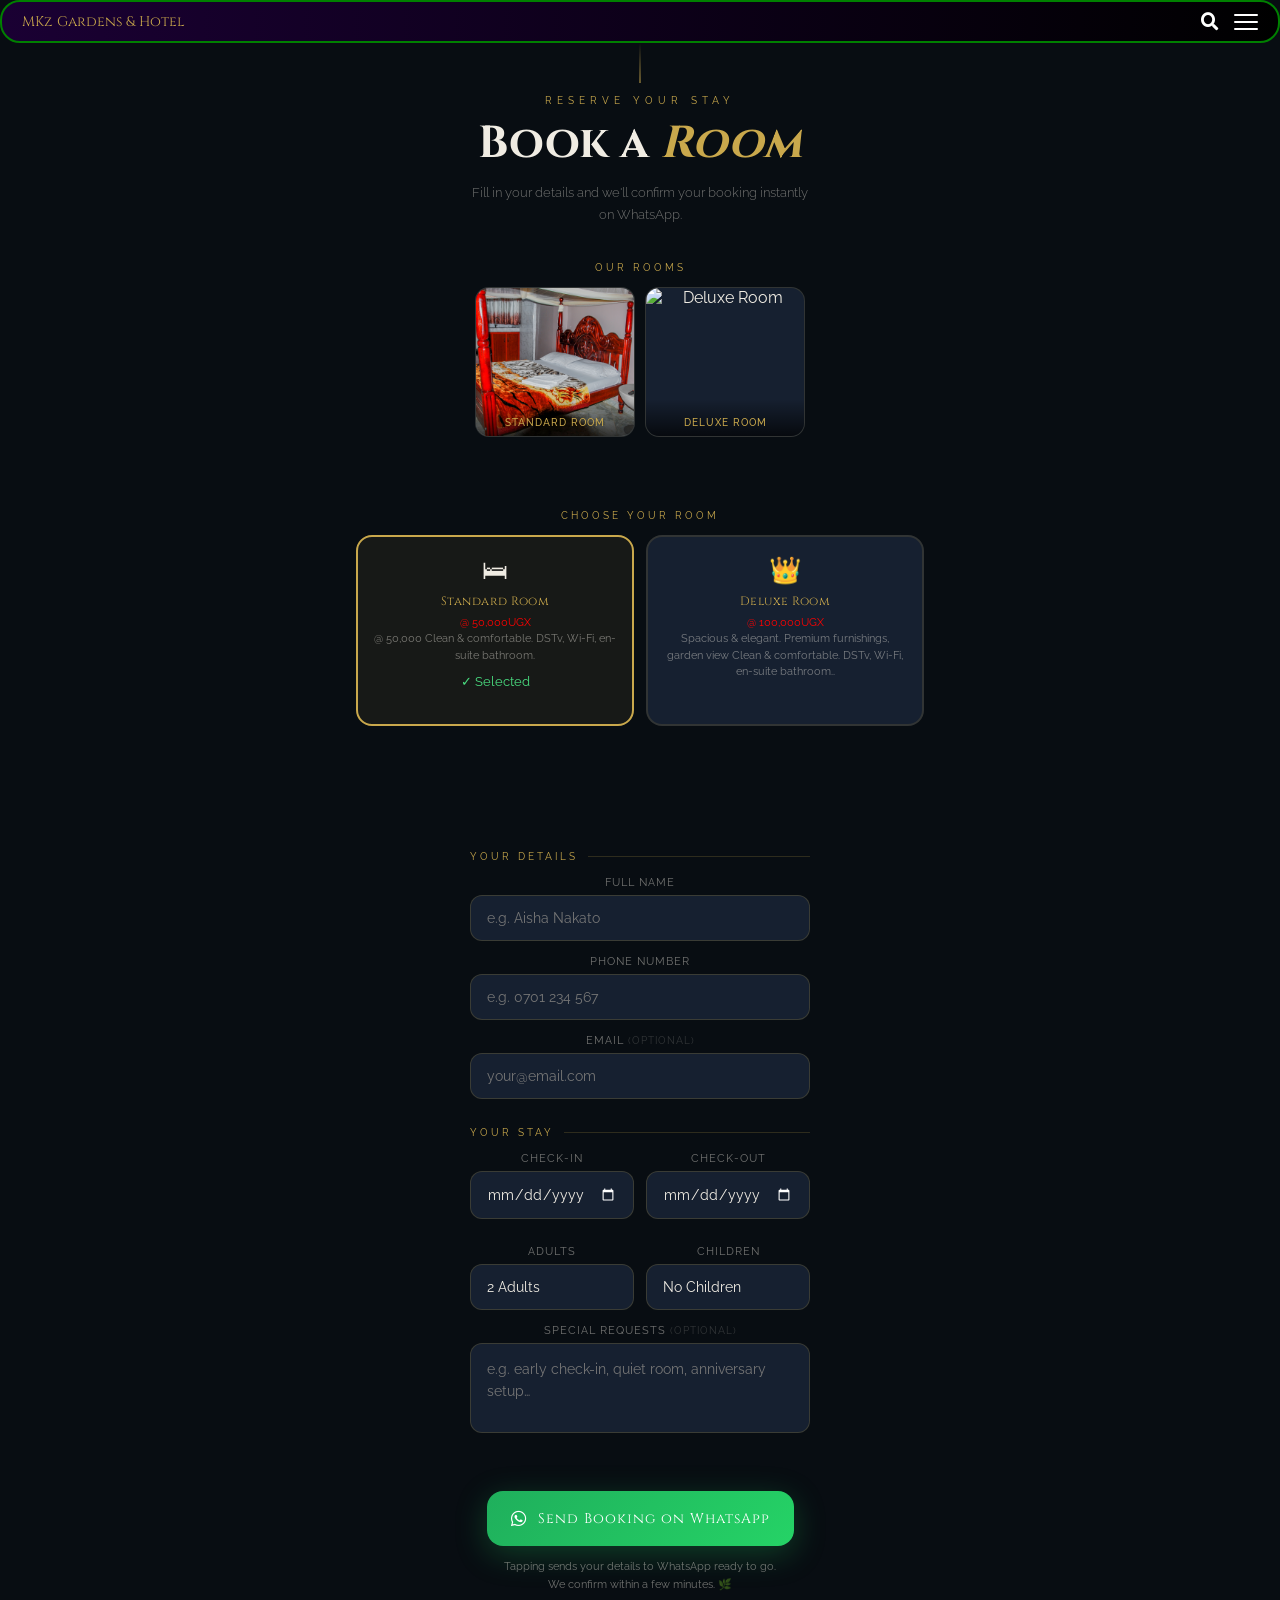
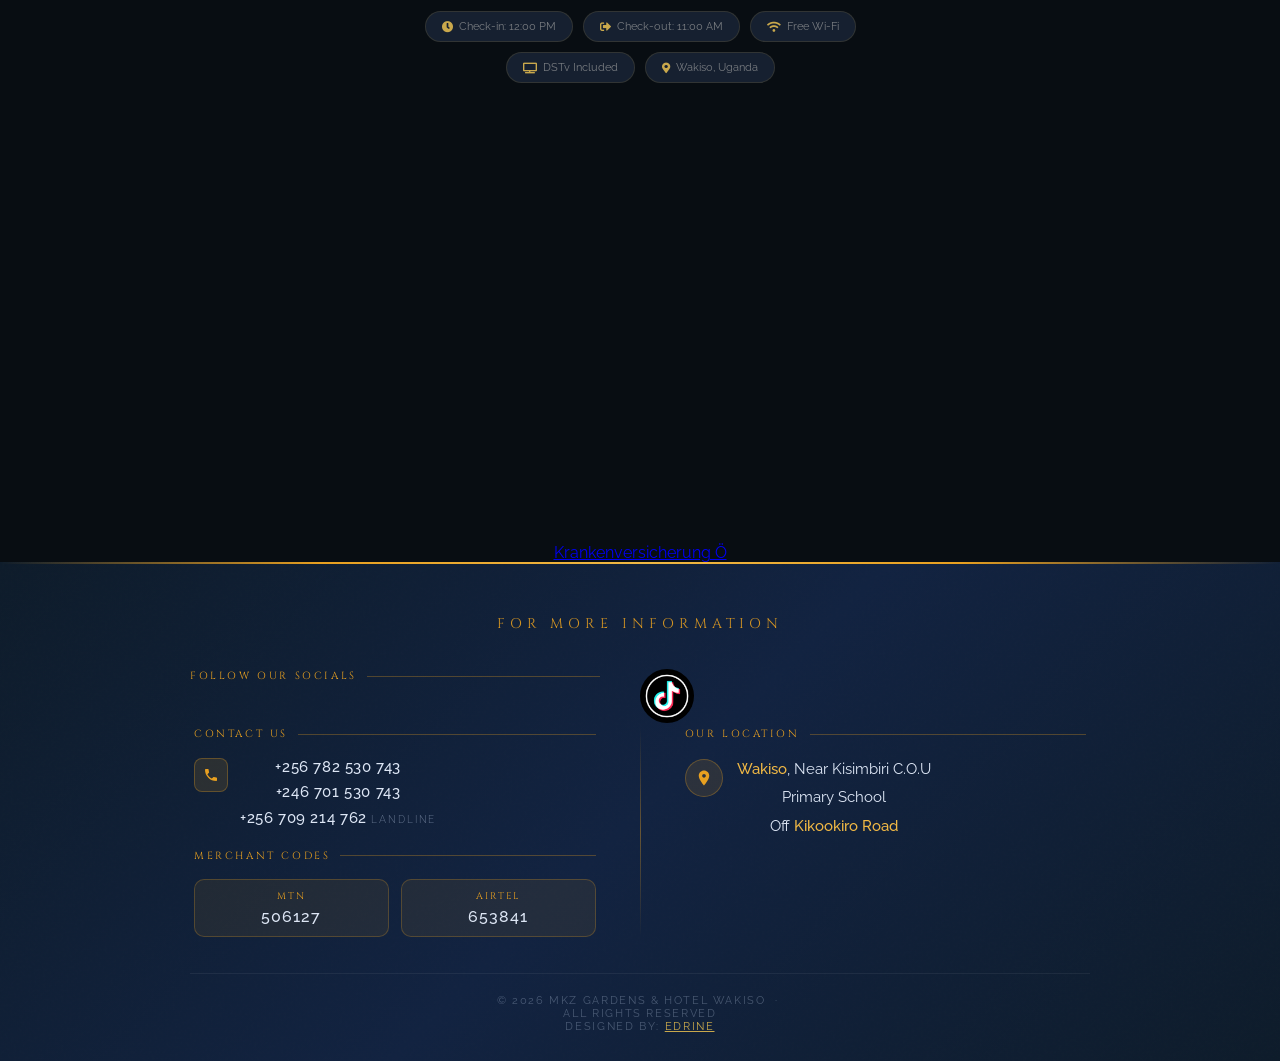
==== commit 9eb094b1: "Add files via upload" ====
--- a/booking.html
+++ b/booking.html
@@ -295,6 +295,44 @@
     }
     .info-pill i { color: var(--gold); font-size: 11px; }
 
+    /* ROOM PHOTOS */
+    .room-photos-wrap {
+      padding: 0 16px 8px;
+      max-width: 600px;
+      margin: 0 auto;
+    }
+    .room-photos-grid {
+      display: grid;
+      grid-template-columns: 1fr 1fr;
+      gap: 10px;
+    }
+    .room-photo-card {
+      position: relative;
+      border-radius: 14px;
+      overflow: hidden;
+      height: 150px;
+      width: 160px;
+      background: var(--dark3);
+      border: 1px solid rgba(201,168,76,0.15);
+    }
+    .room-photo-card img {
+      width: 100%; height: 100%;
+      object-fit: cover; display: block;
+      transition: transform 0.4s ease;
+    }
+    .room-photo-card:hover img { transform: scale(1.05); }
+    .room-photo-label {
+      position: absolute;
+      bottom: 0; left: 0; right: 0;
+      background: linear-gradient(transparent, rgba(0,0,0,0.7));
+      color: #c9a84c;
+      font-size: 10px;
+      font-weight: 500;
+      letter-spacing: 1px;
+      text-transform: uppercase;
+      padding: 18px 10px 8px;
+    }
+
     /* FADE UP */
     .fade-up {
       opacity: 0;
@@ -394,6 +432,25 @@
   <p>Fill in your details and we'll confirm your booking instantly on WhatsApp.</p>
 </div>
 
+<!-- ROOM PHOTOS -->
+<div class="room-photos-wrap fade-up">
+  <div class="picker-label">Our Rooms</div>
+  <div class="room-photos-grid">
+    <div class="room-photo-card">
+      <img src="room-50000.JPG" loading="lazy" alt="Hotel Room" />
+      <div class="room-photo-label">Standard Room</div>
+    </div>
+    <div class="room-photo-card">
+      <img src="IMG_20260423_190917.png" loading="lazy" alt="Deluxe Room" />
+      <div class="room-photo-label">Deluxe Room</div>
+    </div>
+
+  </div>
+</div>
+
+
+<div class="gold-divider"></div>
+
 <!-- ROOM PICKER -->
 <div class="room-picker fade-up">
   <div class="picker-label">Choose Your Room</div>
@@ -402,14 +459,24 @@
     <div class="room-card selected" data-room="Standard Room" onclick="selectRoom(this)">
       <div class="room-ico">🛏</div>
       <div class="room-name">Standard Room</div>
-      <div class="room-desc">Clean & comfortable. DSTv, Wi-Fi, en-suite bathroom.</div>
+      <div class="room-desc">
+        <p style="color:red;">
+          @ 50,000UGX
+          
+        </p>
+        
+        @ 50,000 Clean & comfortable. DSTv, Wi-Fi, en-suite bathroom.</div>
       <div class="room-check">✓ Selected</div>
     </div>
 
     <div class="room-card" data-room="Deluxe Room" onclick="selectRoom(this)">
       <div class="room-ico">👑</div>
       <div class="room-name">Deluxe Room</div>
-      <div class="room-desc">Spacious & elegant. Premium furnishings, garden view.</div>
+      <div class="room-desc">
+                <p style="color:red;">
+            @ 100,000UGX        
+           </p>
+        Spacious & elegant. Premium furnishings, garden view Clean & comfortable. DSTv, Wi-Fi, en-suite bathroom..</div>
       <div class="room-check">✓ Selected</div>
     </div>
 
--- a/style.css
+++ b/style.css
@@ -142,23 +142,376 @@
   transform: translate(-50%, -50%);
   color: white;
   text-align: center;
-  background: rgba(0,0,0,0.4);
-  padding: 20px;
-  border-radius: 10px;
+  background: rgba(0,0,0,0.45);
+  padding: 24px 20px;
+  border-radius: 14px;
   font-family: 'Tangerine', serif;
-}
+  width: 90%;
+  max-width: 480px;
+}
+
+/* Hero eyebrow line */
+.hero-eyebrow {
+  font-family: 'Cinzel', serif;
+  font-size: 9px;
+  letter-spacing: 5px;
+  text-transform: uppercase;
+  color: #c9a84c;
+  margin-bottom: 8px;
+  opacity: 0;
+  animation: heroFadeUp 0.6s 0.1s forwards;
+}
+
+/* Hero h1 word-by-word drop-in */
+.hero-split { font-size: clamp(2rem, 8vw, 3.5rem); line-height: 1.15; margin-bottom: 8px; }
+.hw {
+  display: inline-block;
+  opacity: 0;
+  transform: translateY(22px);
+  animation: wordDrop 0.5s forwards;
+}
+@keyframes wordDrop {
+  to { opacity: 1; transform: translateY(0); }
+}
+
+/* Hero subtitle */
+.hero-sub {
+  font-size: 14px;
+  color: rgba(255,255,255,0.75);
+  margin-bottom: 14px;
+  opacity: 0;
+  animation: heroFadeUp 0.6s 0.8s forwards;
+}
+@keyframes heroFadeUp {
+  to { opacity: 1; transform: translateY(0); }
+}
+
+/* Book Now button with gold pulse */
 .btn {
-  background: #f04e30;
-  color: white;
-  padding: 10px 20px;
+  background: linear-gradient(135deg, #c9a84c, #e8c97a);
+  color: #0a0a14;
+  padding: 12px 28px;
   margin-top: 10px;
   display: inline-block;
   text-decoration: none;
-  border-radius: 5px;
-}
+  border-radius: 30px;
+  font-family: 'Cinzel', serif;
+  font-size: 13px;
+  font-weight: 600;
+  letter-spacing: 1px;
+  opacity: 0;
+  animation: heroFadeUp 0.6s 1s forwards;
+}
+.btn-animated {
+  box-shadow: 0 0 0 0 rgba(201,168,76,0.5);
+  animation: heroFadeUp 0.6s 1s forwards, btnPulse 2.5s 2s infinite;
+}
+@keyframes btnPulse {
+  0%   { box-shadow: 0 0 0 0 rgba(201,168,76,0.5); }
+  70%  { box-shadow: 0 0 0 14px rgba(201,168,76,0); }
+  100% { box-shadow: 0 0 0 0 rgba(201,168,76,0); }
+}
+
+/* Stagger cards */
+.stagger {
+  opacity: 0;
+  transform: translateY(24px);
+  transition: opacity 0.5s ease, transform 0.5s ease;
+  transition-delay: calc(var(--i, 0) * 0.1s);
+}
+.stagger.active {
+  opacity: 1;
+  transform: translateY(0);
+}
+
+/* Reviews */
+.reviews-section {
+  padding: 60px 16px 64px;
+  text-align: center;
+  background: #080d12;
+  border-top: 1px solid rgba(201,168,76,0.1);
+}
+.stars-summary {
+  display: flex;
+  align-items: center;
+  justify-content: center;
+  gap: 16px;
+  margin-bottom: 32px;
+}
+.big-rating {
+  font-family: 'Cinzel', serif;
+  font-size: 3.2rem;
+  color: #c9a84c;
+  line-height: 1;
+}
+.star-row { font-size: 16px; margin-bottom: 4px; }
+.rating-count { font-size: 11px; color: rgba(240,236,227,0.4); letter-spacing: 1px; }
+.reviews-grid {
+  display: grid;
+  grid-template-columns: 1fr 1fr;
+  gap: 12px;
+  max-width: 720px;
+  margin: 0 auto;
+}
+.review-card {
+  background: #162030;
+  border: 1px solid rgba(201,168,76,0.15);
+  border-radius: 16px;
+  padding: 18px 16px;
+  text-align: left;
+  transition: border-color 0.3s;
+}
+.review-card:hover { border-color: rgba(201,168,76,0.35); }
+.review-top {
+  display: flex;
+  align-items: center;
+  gap: 10px;
+  margin-bottom: 12px;
+  flex-wrap: wrap;
+}
+.reviewer-avatar {
+  width: 38px; height: 38px;
+  background: linear-gradient(135deg, #0f3d2e, #1a5c44);
+  border-radius: 50%;
+  display: flex; align-items: center; justify-content: center;
+  font-family: 'Cinzel', serif;
+  font-size: 11px;
+  color: #c9a84c;
+  flex-shrink: 0;
+}
+.reviewer-name { font-size: 12px; font-weight: 600; color: #f0ece3; margin-bottom: 2px; }
+.review-stars { font-size: 11px; }
+.review-badge {
+  margin-left: auto;
+  font-size: 9px; letter-spacing: 1px; text-transform: uppercase;
+  color: #4ade80;
+  background: rgba(74,222,128,0.1);
+  border: 1px solid rgba(74,222,128,0.2);
+  border-radius: 20px; padding: 3px 8px;
+}
+.review-text {
+  font-size: 12px; color: rgba(240,236,227,0.6);
+  line-height: 1.75; font-style: italic; margin-bottom: 10px;
+}
+.review-date { font-size: 10px; color: rgba(201,168,76,0.5); letter-spacing: 1px; text-transform: uppercase; }
+@media (max-width: 480px) { .reviews-grid { grid-template-columns: 1fr; } }
+
+/* TikTok icon */
+.tiktok-icon-link {
+  display: inline-flex; align-items: center; justify-content: center;
+  width: 44px; height: 44px;
+  background: #010101; border-radius: 50%;
+  border: 1px solid rgba(255,255,255,0.15);
+  transition: transform 0.2s, border-color 0.2s;
+}
+.tiktok-icon-link:hover { transform: scale(1.08); border-color: #69c9d0; }
+.tiktok-icon { width: 22px; height: 22px; fill: white; }
+
+/* Floating buttons */
+.float-group {
+  position: fixed; bottom: 24px; right: 18px;
+  z-index: 9999;
+  display: flex; flex-direction: column; align-items: flex-end; gap: 12px;
+}
+.float-btn {
+  width: 52px; height: 52px; border-radius: 50%; border: none; cursor: pointer;
+  display: flex; align-items: center; justify-content: center;
+  font-size: 22px;
+  box-shadow: 0 4px 16px rgba(0,0,0,0.4);
+  transition: transform 0.2s; text-decoration: none;
+}
+.float-btn:hover { transform: scale(1.08); }
+.float-btn:active { transform: scale(0.95); }
+.float-wa { background: #25d366; color: white; }
+.float-wa.active { background: #128c4a; }
+.float-call { background: #0f3d2e; color: #c9a84c; border: 1px solid rgba(201,168,76,0.4); }
+.float-wa-numbers {
+  display: flex; flex-direction: column; gap: 8px; align-items: flex-end;
+  opacity: 0; pointer-events: none;
+  transform: translateY(10px);
+  transition: opacity 0.25s ease, transform 0.25s ease;
+}
+.float-wa-numbers.open { opacity: 1; pointer-events: all; transform: translateY(0); }
+.wa-num-btn {
+  display: flex; align-items: center; gap: 8px;
+  background: #075e54; color: white; text-decoration: none;
+  font-size: 12px; font-weight: 500;
+  padding: 10px 16px; border-radius: 24px; white-space: nowrap;
+  box-shadow: 0 3px 12px rgba(0,0,0,0.35);
+  transition: background 0.2s, transform 0.2s;
+}
+.wa-num-btn:hover { background: #128c7e; transform: translateX(-3px); }
+.wa-num-btn i { font-size: 15px; color: #25d366; }
+
+/* Construction banner */
+.construction-banner {
+  background: #1a0a00; color: #f59e0b;
+  text-align: center; font-size: 11px; letter-spacing: 1px;
+  padding: 8px 16px;
+  border-bottom: 1px solid rgba(245,158,11,0.3);
+}
+
 .description{
   font-family: 'merienda', serif;
 }
+
+/* ===== LANDSCAPES SECTION ===== */
+.landscapes-section {
+  padding: 60px 0 0;
+  background: #07090e;
+  border-top: 1px solid rgba(201,168,76,0.1);
+  text-align: center;
+}
+.landscapes-section .section-eyebrow,
+.landscapes-section .section-title-text { padding: 0 16px; }
+
+.landscape-scroll {
+  display: flex;
+  gap: 12px;
+  overflow-x: auto;
+  padding: 0 16px 12px;
+  scroll-snap-type: x mandatory;
+  -webkit-overflow-scrolling: touch;
+  scrollbar-width: none;
+  margin-top: 24px;
+}
+.landscape-scroll::-webkit-scrollbar { display: none; }
+
+.landscape-card {
+  flex: 0 0 78vw;
+  max-width: 320px;
+  scroll-snap-align: start;
+  border-radius: 18px;
+  overflow: hidden;
+  position: relative;
+  background: #1a2030;
+  border: 1px solid rgba(201,168,76,0.15);
+  transition: border-color 0.3s;
+}
+.landscape-card:hover { border-color: rgba(201,168,76,0.4); }
+.landscape-card img,
+.landscape-card video {
+  width: 100%; height: 200px;
+  object-fit: cover; display: block;
+}
+.landscape-info { padding: 14px 14px 16px; text-align: left; }
+.landscape-info strong {
+  display: block;
+  font-family: 'Cinzel', serif;
+  font-size: 12px;
+  color: #c9a84c;
+  letter-spacing: 0.5px;
+  margin-bottom: 4px;
+}
+.landscape-info p {
+  font-size: 12px;
+  color: rgba(240,236,227,0.5);
+  line-height: 1.6; margin: 0;
+}
+
+/* Event CTA */
+.event-cta-wrap {
+  padding: 32px 16px 0;
+  max-width: 680px;
+  margin: 0 auto;
+}
+.event-cta-card {
+  background: linear-gradient(135deg, #0f2a1e, #162030);
+  border: 1px solid rgba(201,168,76,0.25);
+  border-radius: 20px;
+  padding: 24px 20px;
+  display: flex;
+  flex-direction: column;
+  align-items: center;
+  gap: 14px;
+  text-align: center;
+}
+.event-cta-icon { font-size: 32px; }
+.event-cta-text strong {
+  display: block;
+  font-family: 'Cinzel', serif;
+  font-size: 14px;
+  color: #c9a84c;
+  margin-bottom: 8px;
+}
+.event-cta-text p {
+  font-size: 12px;
+  color: rgba(240,236,227,0.55);
+  line-height: 1.75;
+  max-width: 420px;
+  margin: 0 auto;
+}
+
+/* Shared WhatsApp CTA button */
+.cta-wa-btn {
+  display: inline-flex;
+  align-items: center;
+  gap: 8px;
+  background: linear-gradient(135deg, #1faf5c, #25d366);
+  color: white;
+  text-decoration: none;
+  padding: 13px 22px;
+  border-radius: 30px;
+  font-size: 13px;
+  font-weight: 500;
+  letter-spacing: 0.5px;
+  box-shadow: 0 4px 20px rgba(37,211,102,0.25);
+  transition: opacity 0.3s, transform 0.2s;
+  margin-top: 4px;
+}
+.cta-wa-btn:hover { opacity: 0.9; transform: translateY(-2px); }
+.cta-wa-btn:active { transform: scale(0.97); }
+.cta-wa-btn i { font-size: 16px; }
+
+/* PA System CTA */
+.pa-cta-wrap {
+  padding: 16px 16px 64px;
+  max-width: 680px;
+  margin: 0 auto;
+}
+.pa-cta-card {
+  background: #0a0a14;
+  border: 1px solid rgba(201,168,76,0.2);
+  border-radius: 20px;
+  padding: 24px 20px;
+  display: flex;
+  flex-direction: column;
+  gap: 18px;
+}
+.pa-cta-left {
+  display: flex;
+  gap: 14px;
+  align-items: flex-start;
+  text-align: left;
+}
+.pa-icon { font-size: 30px; flex-shrink: 0; margin-top: 2px; }
+.pa-cta-left strong {
+  display: block;
+  font-family: 'Cinzel', serif;
+  font-size: 13px;
+  color: #c9a84c;
+  margin-bottom: 6px;
+}
+.pa-cta-left p {
+  font-size: 12px;
+  color: rgba(240,236,227,0.5);
+  line-height: 1.7;
+  margin-bottom: 12px;
+}
+.pa-features {
+  list-style: none; padding: 0; margin: 0;
+  display: grid;
+  grid-template-columns: 1fr 1fr;
+  gap: 6px;
+}
+.pa-features li {
+  font-size: 11px;
+  color: rgba(240,236,227,0.6);
+  background: rgba(201,168,76,0.07);
+  border-radius: 8px;
+  padding: 6px 10px;
+}
+.pa-btn { align-self: center; width: 100%; justify-content: center; }
 
 
 .section {
@@ -391,6 +744,156 @@
   .services-list-grid { grid-template-columns: 1fr; }
   .home-gallery { grid-template-rows: 140px 140px; }
 }
+
+/* ===== LANDSCAPES + SPACES ===== */
+.landscapes-section {
+  padding: 60px 0 64px;
+  text-align: center;
+  background: #0a0f14;
+  border-top: 1px solid rgba(201,168,76,0.1);
+}
+
+/* Horizontal scroll strip — 4 cards */
+.landscape-scroll {
+  display: flex;
+  gap: 12px;
+  overflow-x: auto;
+  padding: 0 16px 12px;
+  scroll-snap-type: x mandatory;
+  -webkit-overflow-scrolling: touch;
+  scrollbar-width: none;
+  max-width: 720px;
+  margin: 0 auto 32px;
+}
+.landscape-scroll::-webkit-scrollbar { display: none; }
+
+.landscape-card {
+  flex: 0 0 75vw;
+  max-width: 300px;
+  scroll-snap-align: start;
+  border-radius: 16px;
+  overflow: hidden;
+  position: relative;
+  background: #162030;
+  border: 1px solid rgba(201,168,76,0.15);
+}
+.landscape-card img,
+.landscape-card video {
+  width: 100%;
+  height: 200px;
+  object-fit: cover;
+  display: block;
+}
+.landscape-info {
+  padding: 12px 14px 16px;
+  text-align: left;
+}
+.landscape-info strong {
+  display: block;
+  font-family: 'Cinzel', serif;
+  font-size: 12px;
+  color: #c9a84c;
+  letter-spacing: 0.5px;
+  margin-bottom: 4px;
+}
+.landscape-info p {
+  font-size: 11px;
+  color: rgba(240,236,227,0.5);
+  line-height: 1.6;
+  margin: 0;
+}
+
+/* Event CTA card */
+.event-cta-wrap, .pa-cta-wrap {
+  padding: 0 16px;
+  max-width: 680px;
+  margin: 0 auto 16px;
+}
+.event-cta-card {
+  background: linear-gradient(135deg, #0f3d2e, #1a5c44);
+  border: 1px solid rgba(201,168,76,0.3);
+  border-radius: 20px;
+  padding: 24px 20px;
+  display: flex;
+  flex-direction: column;
+  align-items: center;
+  text-align: center;
+  gap: 16px;
+}
+.event-cta-icon { font-size: 32px; }
+.event-cta-text strong {
+  display: block;
+  font-family: 'Cinzel', serif;
+  font-size: 14px;
+  color: #c9a84c;
+  margin-bottom: 8px;
+  letter-spacing: 0.5px;
+}
+.event-cta-text p {
+  font-size: 12px;
+  color: rgba(240,236,227,0.65);
+  line-height: 1.75;
+  margin: 0;
+}
+.cta-wa-btn {
+  display: inline-flex;
+  align-items: center;
+  gap: 8px;
+  background: linear-gradient(135deg, #1faf5c, #25d366);
+  color: white;
+  text-decoration: none;
+  padding: 13px 22px;
+  border-radius: 30px;
+  font-family: 'Cinzel', serif;
+  font-size: 12px;
+  font-weight: 600;
+  letter-spacing: 0.5px;
+  box-shadow: 0 4px 20px rgba(37,211,102,0.25);
+  transition: opacity 0.3s, transform 0.2s;
+  white-space: nowrap;
+}
+.cta-wa-btn:hover { opacity: 0.9; transform: translateY(-2px); }
+.cta-wa-btn i { font-size: 16px; }
+
+/* PA System CTA card */
+.pa-cta-card {
+  background: #0a0a14;
+  border: 1px solid rgba(201,168,76,0.2);
+  border-radius: 20px;
+  padding: 24px 20px;
+  display: flex;
+  flex-direction: column;
+  gap: 16px;
+  align-items: flex-start;
+  text-align: left;
+}
+.pa-cta-left { display: flex; gap: 14px; align-items: flex-start; }
+.pa-icon { font-size: 28px; flex-shrink: 0; margin-top: 2px; }
+.pa-cta-left strong {
+  display: block;
+  font-family: 'Cinzel', serif;
+  font-size: 13px;
+  color: #c9a84c;
+  margin-bottom: 6px;
+}
+.pa-cta-left p {
+  font-size: 12px;
+  color: rgba(240,236,227,0.55);
+  line-height: 1.7;
+  margin: 0 0 10px;
+}
+.pa-features {
+  list-style: none;
+  padding: 0; margin: 0;
+  display: flex;
+  flex-direction: column;
+  gap: 5px;
+}
+.pa-features li {
+  font-size: 12px;
+  color: rgba(240,236,227,0.6);
+}
+.pa-btn { align-self: flex-start; }
 
 /*more-services old*/
 .more-services {
--- a/style-hamburger.css
+++ b/style-hamburger.css
@@ -1,69 +1,130 @@
 /* HAMBURGER */
 .hamburger {
-  width: 16px;
+  width: 24px;
   cursor: pointer;
+  display: flex;
+  flex-direction: column;
+  gap: 5px;
+  z-index: 100001;
+  position: relative;
+}
+.hamburger span {
+  display: block;
+  height: 2px;
+  background: white;
+  border-radius: 2px;
+  transition: 0.35s;
+}
+.hamburger.active span:nth-child(1) { transform: rotate(45deg) translate(5px, 5px); }
+.hamburger.active span:nth-child(2) { opacity: 0; }
+.hamburger.active span:nth-child(3) { transform: rotate(-45deg) translate(5px, -5px); }
+
+/* MENU — horizontal dropdown bar */
+.menu {
+  position: fixed;
+  top: 58px;
+  left: 0;
+  right: 0;
+  background: #0a1a12;
+  border-bottom: 1px solid rgba(201,168,76,0.25);
+  display: flex;
+  flex-direction: row;
+  align-items: flex-start;
+  flex-wrap: wrap;
+  padding: 12px 16px 4px;
+  gap: 4px;
+  z-index: 99998;
+  transform: translateY(-110%);
+  opacity: 0;
+  transition: transform 0.35s ease, opacity 0.3s ease;
+  pointer-events: none;
+}
+.menu.active {
+  transform: translateY(0);
+  opacity: 1;
+  pointer-events: all;
 }
 
-.hamburger span {
-  display: block;
-  height: 3px;
-  background: white;
-  margin: 6px 0;
-  transition: 0.4s;
+/* Regular links — horizontal pills */
+.menu > a {
+  color: rgba(240,236,227,0.85);
+  text-decoration: none;
+  font-size: 13px;
+  font-weight: 500;
+  padding: 8px 16px;
+  border-radius: 20px;
+  border: 1px solid rgba(201,168,76,0.2);
+  transition: background 0.2s, color 0.2s;
+  white-space: nowrap;
+}
+.menu > a:hover {
+  background: rgba(201,168,76,0.12);
+  color: #c9a84c;
+  border-color: rgba(201,168,76,0.45);
 }
 
-/* ANIMATION TO X */
-.hamburger.active span:nth-child(1) {
-  transform: rotate(45deg) translate(5px, 5px);
+/* Quick Links card — full width, vertical dropdown inside */
+.menu .info-card {
+  width: 100%;
+  margin-top: 6px;
+  margin-bottom: 8px;
+  border: 1px solid rgba(201,168,76,0.2);
+  border-radius: 12px;
+  overflow: hidden;
 }
-.hamburger.active span:nth-child(2) {
-  opacity: 0;
+.info-card-header {
+  background: #0f3d2e;
+  color: white;
+  padding: 12px 16px;
+  display: flex;
+  justify-content: space-between;
+  align-items: center;
+  cursor: pointer;
+  font-size: 13px;
 }
-.hamburger.active span:nth-child(3) {
-  transform: rotate(-45deg) translate(7px, -6px);
+.info-card-arrow { transition: transform 0.3s; }
+.info-card.open .info-card-arrow { transform: rotate(180deg); }
+.info-card-body {
+  max-height: 0;
+  overflow: hidden;
+  transition: max-height 0.4s ease, padding 0.3s;
+  background: #101c15;
+  padding: 0 16px;
+  font-size: 13px;
+  color: #2c7;
+  text-align: left;
+  display: flex;
+  flex-direction: column; /* vertical links inside */
 }
-
-/* MENU */
-.menu {
-  position: fixed;
-  top: 0;
-  left: -100%;
-  width: 70%;
-  height: 100%;
-  background: #0f3d2e;
-  display: flex;
-  flex-direction: column;
-  padding: 60px 20px;
-  transition: 0.4s;
-  z-index: 99999;
+.info-card-body ul { list-style: none; padding: 0; margin: 0; }
+.info-card-body a {
+  display: block;
+  color: rgba(240,236,227,0.75);
+  text-decoration: none;
+  padding: 9px 4px;
+  border-bottom: 1px solid rgba(255,255,255,0.05);
+  font-size: 13px;
+  transition: color 0.2s;
 }
-
-.menu a {
-  color: white;
-  text-decoration: none;
-  padding: 15px 0;
-  font-size: 18px;
-}
-
-/* ACTIVE MENU */
-.menu.active {
-  left: 0;
+.info-card-body a:last-child { border-bottom: none; }
+.info-card-body a:hover { color: #c9a84c; }
+.info-card-body p { margin: 0; }
+.info-card.open .info-card-body {
+  max-height: 320px;
+  padding: 8px 16px;
 }
 
 /* OVERLAY */
 .overlay {
   position: fixed;
-  top: 0;
-  left: 0;
-  width: 100%;
-  height: 100%;
-  backdrop-filter: blur(5px);
-  background: rgba(0,0,0,0.5);
+  inset: 0;
+  backdrop-filter: blur(4px);
+  background: rgba(0,0,0,0.45);
   opacity: 0;
   pointer-events: none;
-  transition: 0.4s;
+  transition: 0.3s;
+  z-index: 99997;
 }
-
 .overlay.active {
   opacity: 1;
   pointer-events: all;
